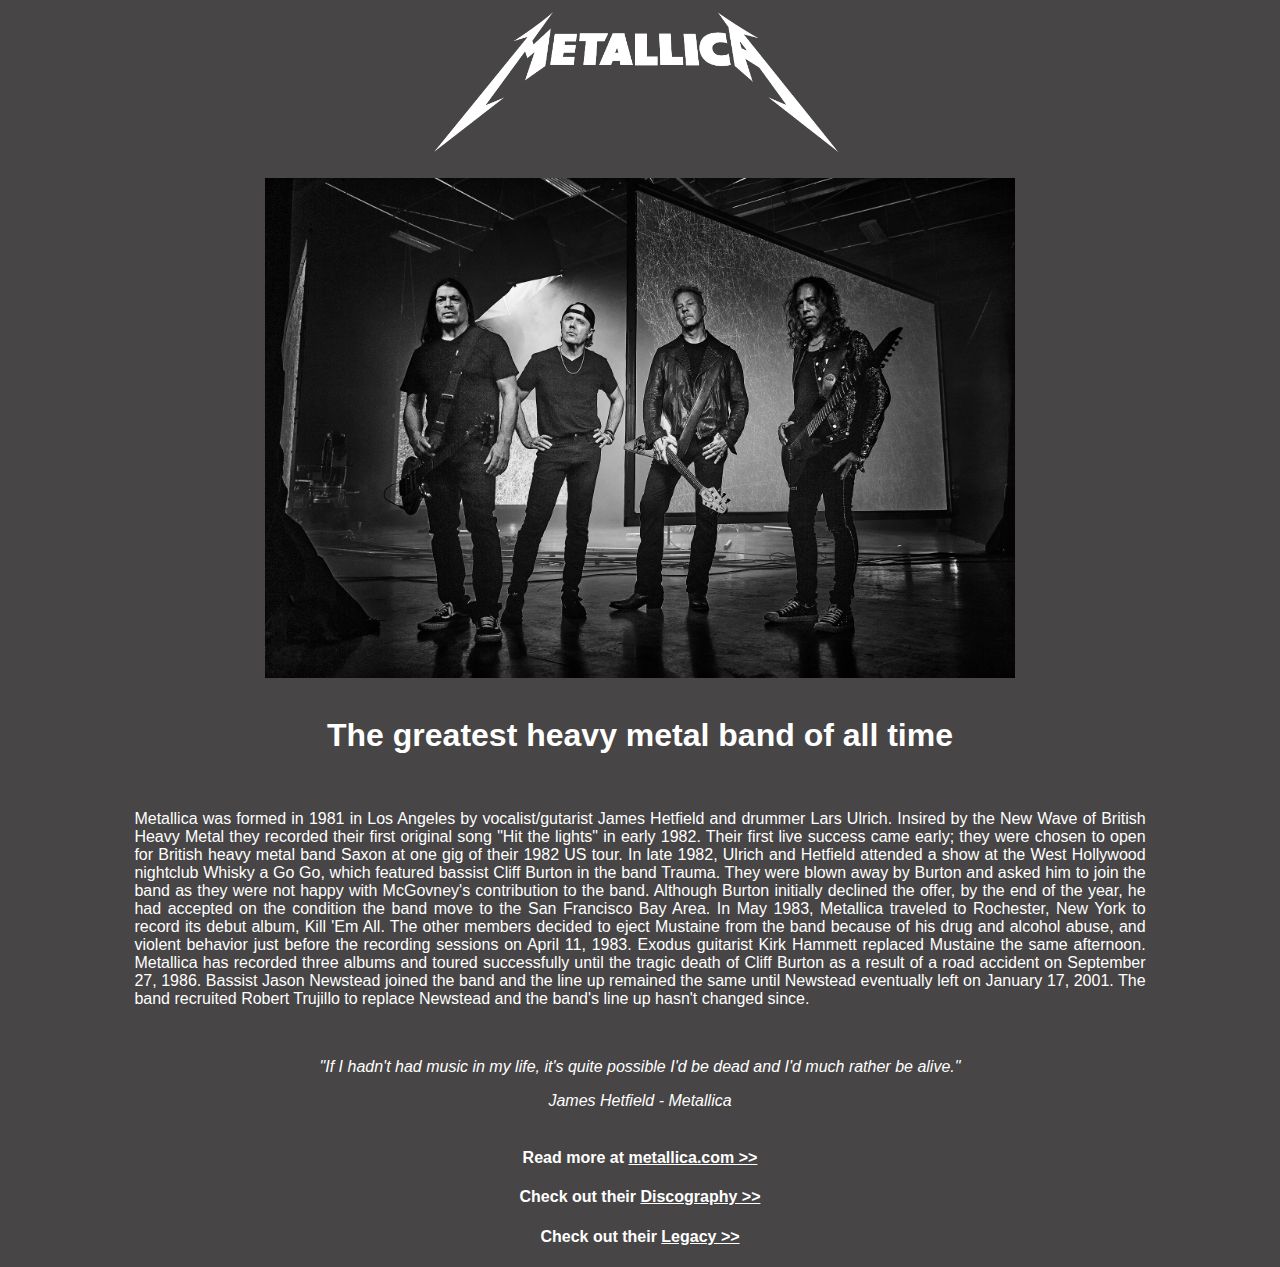
==== index.html @ 72e6de28 "Added initial files" ====
<!DOCTYPE html>
<html lang="en">
<head>
    <link rel="stylesheet" href="myStyles.css">
    <title>Metallica</title>
</head>
<body>
    <header>
    <img class="logo" src="images/Logo Transparent PNG.png" alt="Logo">  
    </header>
    <section>
        <img class="hero" src="images/20s.jpg" alt="Metallica">  
    </section>
   <article class="content">
    <br>
    <h1>The greatest heavy metal band of all time</h1>
    <br>
    <p>Metallica was formed in 1981 in Los Angeles by vocalist/gutarist James Hetfield and drummer Lars Ulrich. 
        Insired by the New Wave of British Heavy Metal they recorded their first original song "Hit the lights" in early 1982.
        Their first live success came early; they were chosen to open for British heavy metal band Saxon at one gig of their 1982 US tour.
        In late 1982, Ulrich and Hetfield attended a show at the West Hollywood nightclub Whisky a Go Go, which featured bassist Cliff Burton in the band Trauma. 
        They were blown away by Burton and asked him to join the band as they were not happy with McGovney's contribution to the band. 
        Although Burton initially declined the offer, by the end of the year, he had accepted on the condition the band move to the San Francisco Bay Area.
        In May 1983, Metallica traveled to Rochester, New York to record its debut album, Kill 'Em All. 
        The other members decided to eject Mustaine from the band because of his drug and alcohol abuse, and violent behavior just before the recording sessions on April 11, 1983.
        Exodus guitarist Kirk Hammett replaced Mustaine the same afternoon. 
        Metallica has recorded three albums and toured successfully until the tragic death of Cliff Burton as a result of a road accident on September 27, 1986. 
        Bassist Jason Newstead joined the band and the line up remained the same until Newstead eventually left on January 17, 2001. 
        The band recruited Robert Trujillo to replace Newstead and the band's line up hasn't changed since.</p> 
        <br>       
        <blockquote>"If I hadn't had music in my life, it's quite possible I'd be dead and I'd much rather be alive."</blockquote>
        <cite>James Hetfield - Metallica</cite>
        <br>
        <br>
        <h4>Read more at <a href="https://www.metallica.com/history.html">metallica.com >></a></h4> 
        <h4>Check out their <a href="discography.html">Discography >></a></h4>
        <h4>Check out their <a href="legacy.html">Legacy >></a></h4>
    </article>
    
</body>
</html>
---- myStyles.css ----
body {
    background-color: rgb(71, 69, 69);
    font-family: proxima-nova,sans-serif;
    color: white;
    text-align: center;
}

h1, h2, h3, h4 {
   text-align: center;
}

.logo {   
    height: 150px;
    margin-bottom: 20px;
}

.hero {
    height: 500px;
}

.legacy_image {
    height: 400px;
}

.cover {
    width: 50px;
    height: 50px;
}

img {
    display: block;
    width: auto;
    margin-left: auto;
    margin-right: auto;
}

.content {
    width: 80%;
    margin-left: auto;
    margin-right: auto;
}

td {
    border: 1px solid #eeeeee;
}

nav li {
    display: inline;
    text-decoration: none;
}

li {
    text-align: left;
}

.middle {
    padding: 40px;
}

nav{
    padding-inline-start: 0px;
}

a {
    color: white;
    text-decoration: underline;
}

p {
    text-align: justify;
}

form {
    width: 80%;
    text-align: left;
    margin-left: 35%;
    margin-right: auto;
}

blockquote {
    font-style: italic;
}
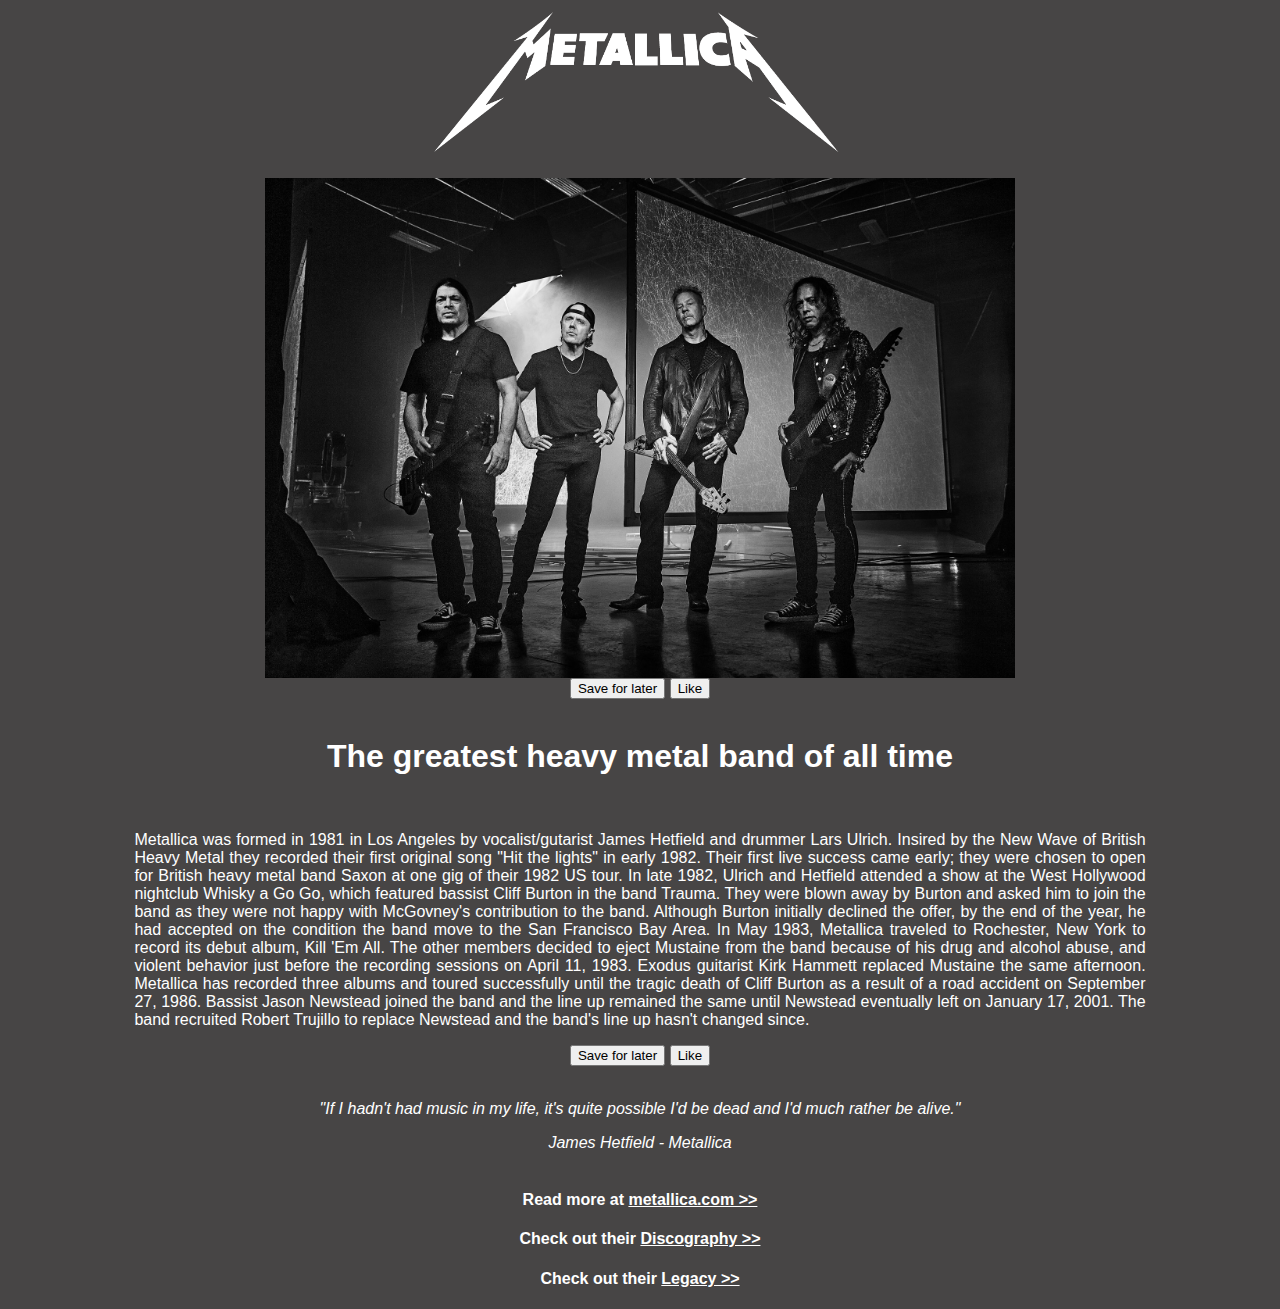
==== commit f951b685: "Added like and save buttons" ====
--- a/index.html
+++ b/index.html
@@ -7,10 +7,14 @@
 <body>
     <header>
     <img class="logo" src="images/Logo Transparent PNG.png" alt="Logo">  
-    </header>
+    </header>    
     <section>
         <img class="hero" src="images/20s.jpg" alt="Metallica">  
     </section>
+    <div>
+        <button>Save for later</button>
+        <button>Like</button>
+    </div>
    <article class="content">
     <br>
     <h1>The greatest heavy metal band of all time</h1>
@@ -27,6 +31,10 @@
         Metallica has recorded three albums and toured successfully until the tragic death of Cliff Burton as a result of a road accident on September 27, 1986. 
         Bassist Jason Newstead joined the band and the line up remained the same until Newstead eventually left on January 17, 2001. 
         The band recruited Robert Trujillo to replace Newstead and the band's line up hasn't changed since.</p> 
+        <div>
+            <button>Save for later</button>
+            <button>Like</button>
+        </div>
         <br>       
         <blockquote>"If I hadn't had music in my life, it's quite possible I'd be dead and I'd much rather be alive."</blockquote>
         <cite>James Hetfield - Metallica</cite>
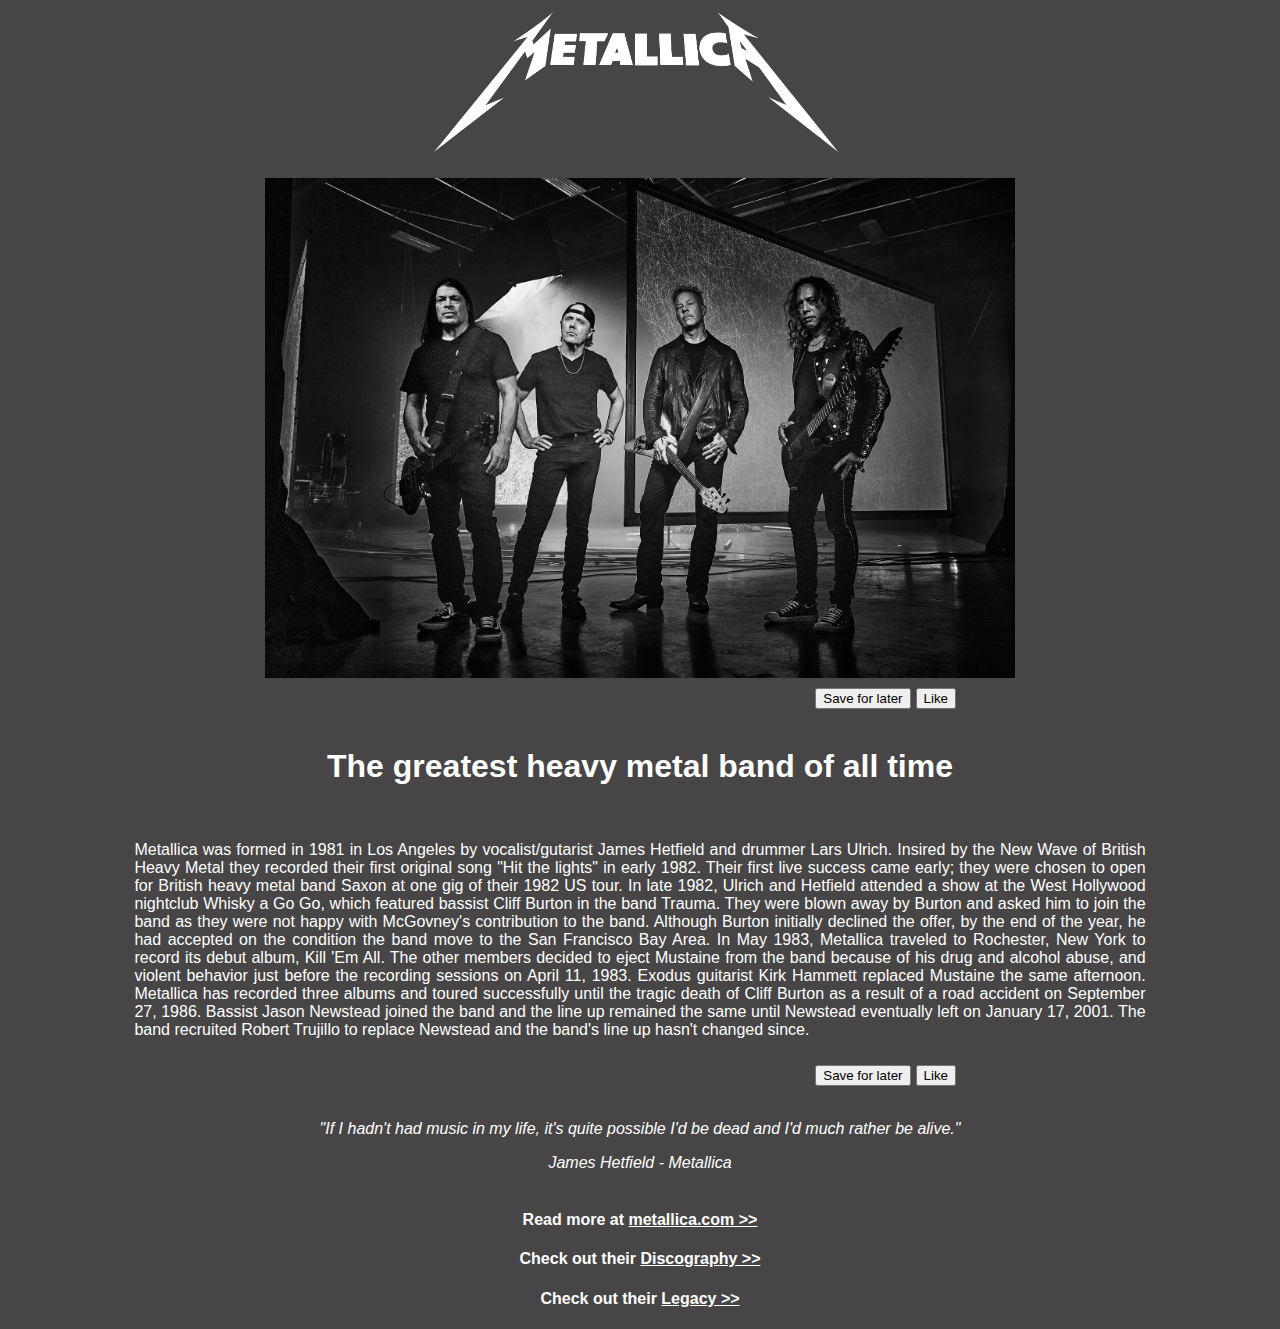
==== commit 7e72b785: "Cretaed JS file and linked it to HTML pages" ====
--- a/index.html
+++ b/index.html
@@ -1,49 +1,67 @@
 <!DOCTYPE html>
 <html lang="en">
+
 <head>
     <link rel="stylesheet" href="myStyles.css">
     <title>Metallica</title>
 </head>
+
 <body>
     <header>
-    <img class="logo" src="images/Logo Transparent PNG.png" alt="Logo">  
-    </header>    
-    <section>
-        <img class="hero" src="images/20s.jpg" alt="Metallica">  
-    </section>
+        <img class="logo" src="images/Logo Transparent PNG.png" alt="Logo">
+    </header>
     <div>
-        <button>Save for later</button>
-        <button>Like</button>
+        <div>
+            <img class="hero" src="images/20s.jpg" alt="Metallica">
+        </div>
+        <div class="button-container">
+            <button class="save">Save for later</button>
+            <button class="like">Like</button>
+        </div>
     </div>
-   <article class="content">
-    <br>
-    <h1>The greatest heavy metal band of all time</h1>
-    <br>
-    <p>Metallica was formed in 1981 in Los Angeles by vocalist/gutarist James Hetfield and drummer Lars Ulrich. 
-        Insired by the New Wave of British Heavy Metal they recorded their first original song "Hit the lights" in early 1982.
-        Their first live success came early; they were chosen to open for British heavy metal band Saxon at one gig of their 1982 US tour.
-        In late 1982, Ulrich and Hetfield attended a show at the West Hollywood nightclub Whisky a Go Go, which featured bassist Cliff Burton in the band Trauma. 
-        They were blown away by Burton and asked him to join the band as they were not happy with McGovney's contribution to the band. 
-        Although Burton initially declined the offer, by the end of the year, he had accepted on the condition the band move to the San Francisco Bay Area.
-        In May 1983, Metallica traveled to Rochester, New York to record its debut album, Kill 'Em All. 
-        The other members decided to eject Mustaine from the band because of his drug and alcohol abuse, and violent behavior just before the recording sessions on April 11, 1983.
-        Exodus guitarist Kirk Hammett replaced Mustaine the same afternoon. 
-        Metallica has recorded three albums and toured successfully until the tragic death of Cliff Burton as a result of a road accident on September 27, 1986. 
-        Bassist Jason Newstead joined the band and the line up remained the same until Newstead eventually left on January 17, 2001. 
-        The band recruited Robert Trujillo to replace Newstead and the band's line up hasn't changed since.</p> 
-        <div>
-            <button>Save for later</button>
-            <button>Like</button>
-        </div>
-        <br>       
-        <blockquote>"If I hadn't had music in my life, it's quite possible I'd be dead and I'd much rather be alive."</blockquote>
+
+    <article class="content">
+        <br>
+        <h1>The greatest heavy metal band of all time</h1>
+        <br>
+        <p>Metallica was formed in 1981 in Los Angeles by vocalist/gutarist James Hetfield and drummer Lars Ulrich.
+            Insired by the New Wave of British Heavy Metal they recorded their first original song "Hit the lights" in
+            early 1982.
+            Their first live success came early; they were chosen to open for British heavy metal band Saxon at one gig
+            of their 1982 US tour.
+            In late 1982, Ulrich and Hetfield attended a show at the West Hollywood nightclub Whisky a Go Go, which
+            featured bassist Cliff Burton in the band Trauma.
+            They were blown away by Burton and asked him to join the band as they were not happy with McGovney's
+            contribution to the band.
+            Although Burton initially declined the offer, by the end of the year, he had accepted on the condition the
+            band move to the San Francisco Bay Area.
+            In May 1983, Metallica traveled to Rochester, New York to record its debut album, Kill 'Em All.
+            The other members decided to eject Mustaine from the band because of his drug and alcohol abuse, and violent
+            behavior just before the recording sessions on April 11, 1983.
+            Exodus guitarist Kirk Hammett replaced Mustaine the same afternoon.
+            Metallica has recorded three albums and toured successfully until the tragic death of Cliff Burton as a
+            result of a road accident on September 27, 1986.
+            Bassist Jason Newstead joined the band and the line up remained the same until Newstead eventually left on
+            January 17, 2001.
+            The band recruited Robert Trujillo to replace Newstead and the band's line up hasn't changed since.</p>
+    </article>
+    <div class="button-container">
+        <button class="save">Save for later</button>
+        <button class="like">Like</button>
+    </div>
+    <div>
+        <br>
+        <blockquote>"If I hadn't had music in my life, it's quite possible I'd be dead and I'd much rather be alive."
+        </blockquote>
         <cite>James Hetfield - Metallica</cite>
         <br>
         <br>
-        <h4>Read more at <a href="https://www.metallica.com/history.html">metallica.com >></a></h4> 
-        <h4>Check out their <a href="discography.html">Discography >></a></h4>
-        <h4>Check out their <a href="legacy.html">Legacy >></a></h4>
-    </article>
-    
+    </div>
+    <h4>Read more at <a href="https://www.metallica.com/history.html">metallica.com >></a></h4>
+    <h4>Check out their <a href="discography.html">Discography >></a></h4>
+    <h4>Check out their <a href="legacy.html">Legacy >></a></h4>
+
+<script src="./script.js"></script>
 </body>
-</html>
+
+</html>--- a/myStyles.css
+++ b/myStyles.css
@@ -19,6 +19,7 @@
 }
 
 .legacy_image {
+    margin-top: 50px;
     height: 400px;
 }
 
@@ -79,4 +80,17 @@
 
 blockquote {
     font-style: italic;
+}
+
+.button-container {
+    width: 50%;
+    display: flex;
+    justify-content: flex-end;
+    margin-left: auto;
+    margin-right: auto;
+}
+
+.like, .save {
+    margin-top: 10px;
+    margin-left: 5px;
 }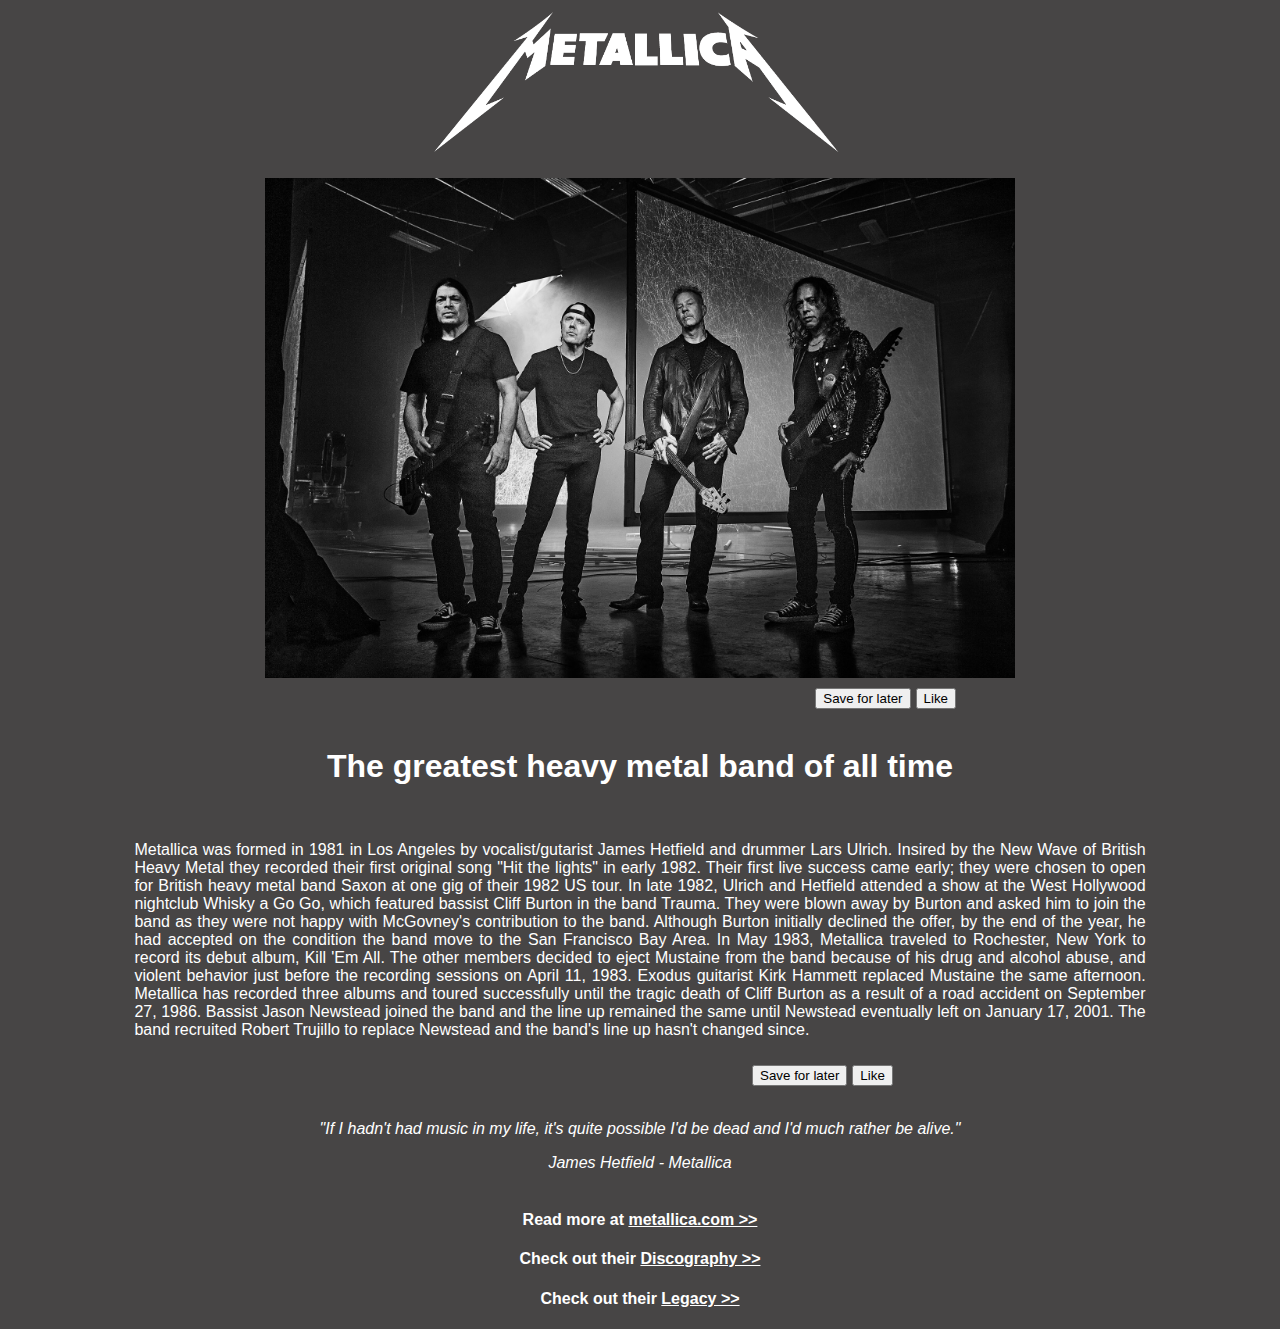
==== commit 97f69262: "Added like function" ====
--- a/index.html
+++ b/index.html
@@ -6,7 +6,7 @@
     <title>Metallica</title>
 </head>
 
-<body>
+<body onload="onLoad()">
     <header>
         <img class="logo" src="images/Logo Transparent PNG.png" alt="Logo">
     </header>
@@ -44,11 +44,15 @@
             Bassist Jason Newstead joined the band and the line up remained the same until Newstead eventually left on
             January 17, 2001.
             The band recruited Robert Trujillo to replace Newstead and the band's line up hasn't changed since.</p>
+            <div class="button-container">
+                <button class="save">Save for later</button>
+                <button class="like">Like</button>
+            </div>
     </article>
-    <div class="button-container">
+    <!-- <div class="button-container">
         <button class="save">Save for later</button>
         <button class="like">Like</button>
-    </div>
+    </div> -->
     <div>
         <br>
         <blockquote>"If I hadn't had music in my life, it's quite possible I'd be dead and I'd much rather be alive."
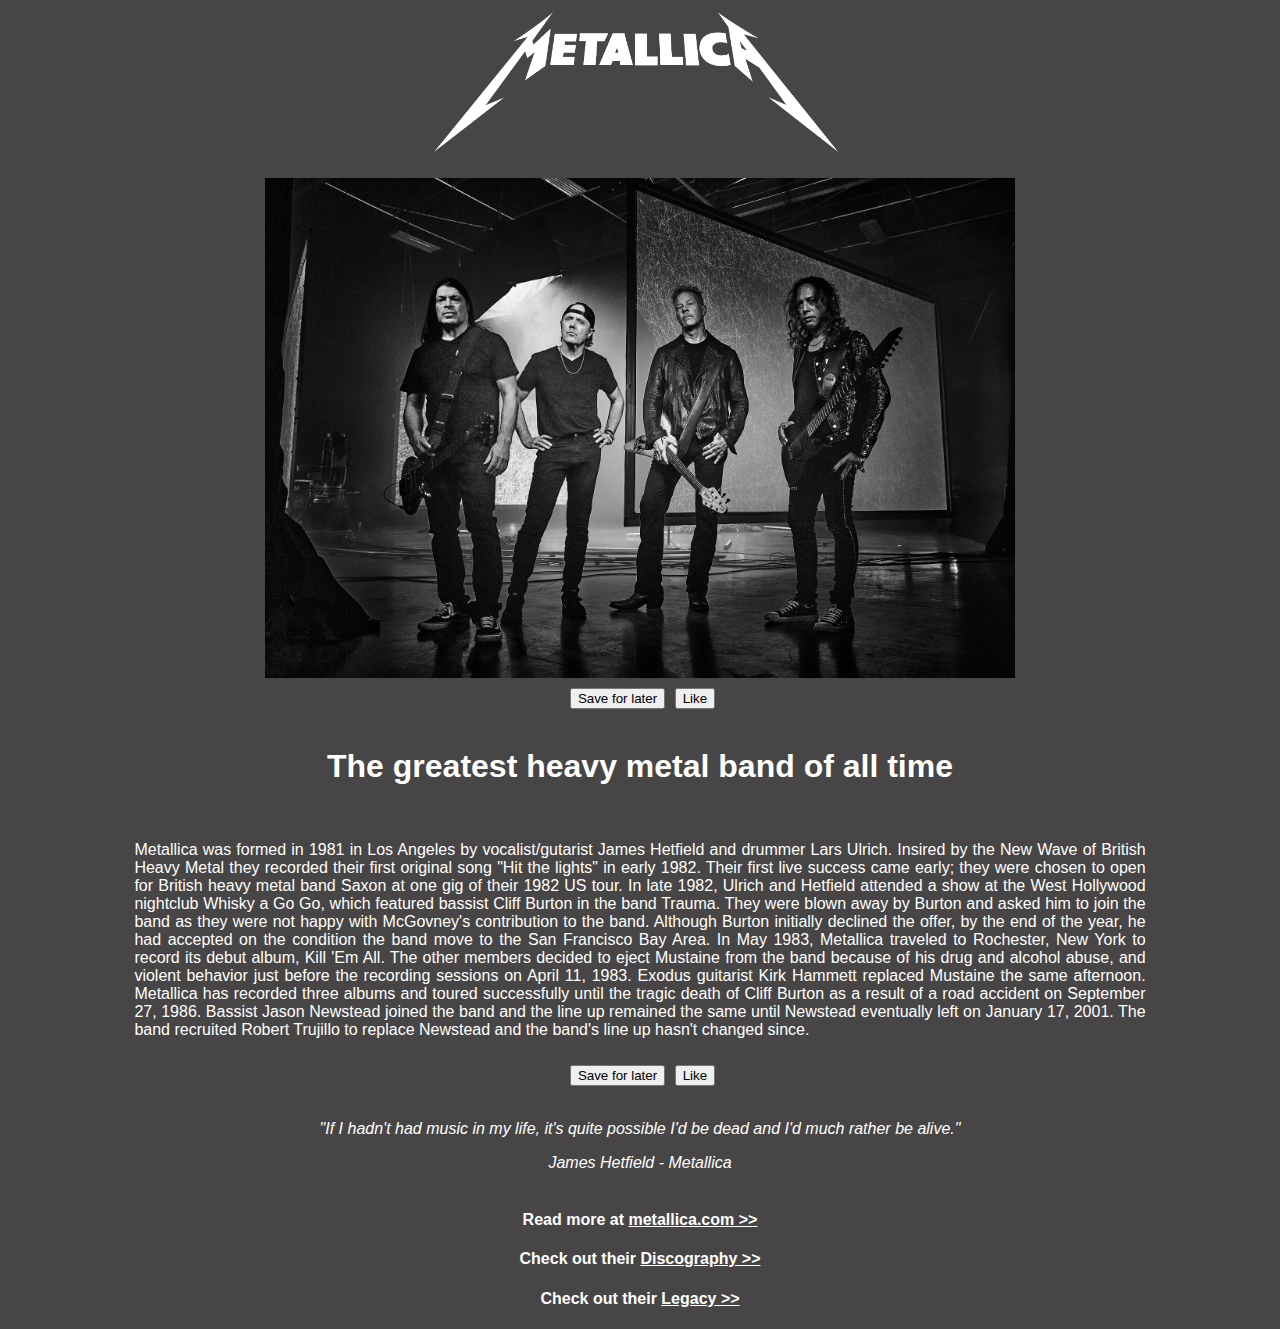
==== commit 8175e5fa: "Updated save and like buttons so they are included same div as the content" ====
--- a/index.html
+++ b/index.html
@@ -11,13 +11,14 @@
         <img class="logo" src="images/Logo Transparent PNG.png" alt="Logo">
     </header>
     <div>
-        <div>
+        <div id="mainArticle">
             <img class="hero" src="images/20s.jpg" alt="Metallica">
-        </div>
-        <div class="button-container">
             <button class="save">Save for later</button>
             <button class="like">Like</button>
         </div>
+        <!-- <div class="button-container">
+           
+        </div> -->
     </div>
 
     <article class="content">
@@ -44,10 +45,8 @@
             Bassist Jason Newstead joined the band and the line up remained the same until Newstead eventually left on
             January 17, 2001.
             The band recruited Robert Trujillo to replace Newstead and the band's line up hasn't changed since.</p>
-            <div class="button-container">
-                <button class="save">Save for later</button>
-                <button class="like">Like</button>
-            </div>
+            <button class="save">Save for later</button>
+            <button class="like">Like</button>            
     </article>
     <!-- <div class="button-container">
         <button class="save">Save for later</button>
